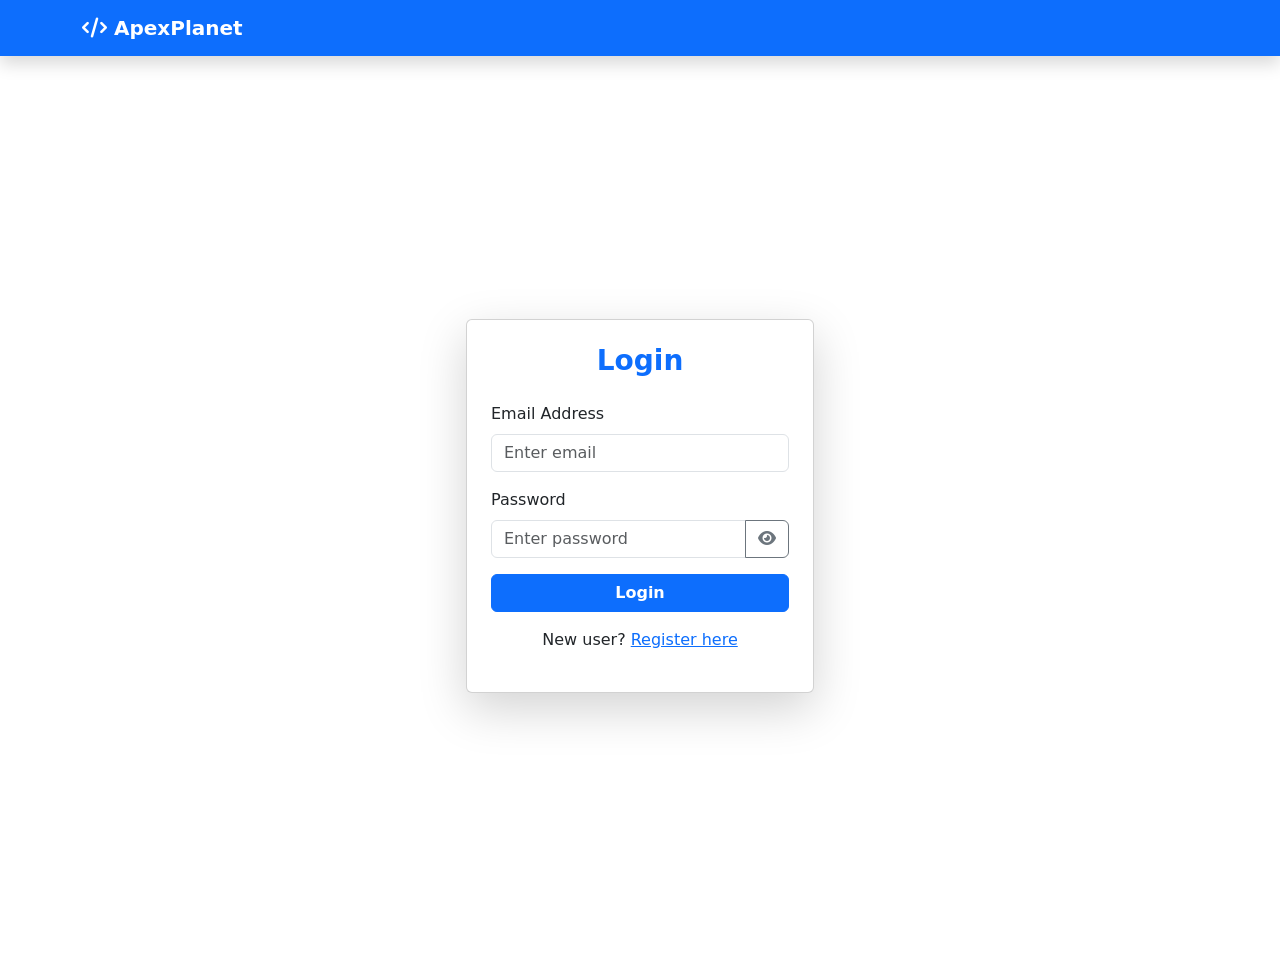
==== index.html @ adca55aa "commit 1: Initial login page" ====
<!DOCTYPE html>
<html lang="en">
<head>
  <meta charset="UTF-8">
  <meta name="viewport" content="width=device-width, initial-scale=1.0">
  <title>Login - ApexPlanet Task 2</title>
  
  <!-- Bootstrap 5 -->
  <link href="https://cdn.jsdelivr.net/npm/bootstrap@5.3.3/dist/css/bootstrap.min.css" rel="stylesheet">
  <!-- Google Fonts -->
  <link href="https://fonts.googleapis.com/css2?family=Poppins:wght@400;600&display=swap" rel="stylesheet">
  <!-- Font Awesome Icons -->
  <link rel="stylesheet" href="https://cdnjs.cloudflare.com/ajax/libs/font-awesome/6.5.1/css/all.min.css">
  <!-- Custom CSS -->
  <link rel="stylesheet" href="css/style.css">
</head>
<body>

  <!-- Navbar - Bootstrap Component -->
  <nav class="navbar navbar-expand-lg navbar-dark bg-primary shadow">
    <div class="container">
      <a class="navbar-brand fw-bold" href="#"><i class="fa fa-code"></i> ApexPlanet</a>
    </div>
  </nav>

  <!-- Login Card - Center me -->
  <div class="container d-flex justify-content-center align-items-center min-vh-100">
    <div class="row w-100">
      <div class="col-12 col-md-6 col-lg-4 mx-auto">
        <div class="card shadow-lg p-4 animate-card">
          <h3 class="text-center mb-4 text-primary fw-bold">Login</h3>
          
          <form id="loginForm">
            <div class="mb-3">
              <label class="form-label">Email Address</label>
              <input type="email" id="loginEmail" class="form-control" placeholder="Enter email" required>
              <small class="text-danger" id="emailError"></small>
            </div>

            <div class="mb-3">
              <label class="form-label">Password</label>
              <div class="input-group">
                <input type="password" id="loginPassword" class="form-control" placeholder="Enter password" required>
                <button class="btn btn-outline-secondary" type="button" id="togglePass">
                  <i class="fa fa-eye"></i>
                </button>
              </div>
            </div>

            <button type="submit" class="btn btn-primary w-100 fw-bold">Login</button>
            <p class="text-center mt-3">New user? <a href="register.html">Register here</a></p>
          </form>
        </div>
      </div>
    </div>
  </div>

  <!-- JS Files -->
  <script src="js/script.js"></script>
  <script src="https://cdn.jsdelivr.net/npm/bootstrap@5.3.3/dist/js/bootstrap.bundle.min.js"></script>
</body>
</html>
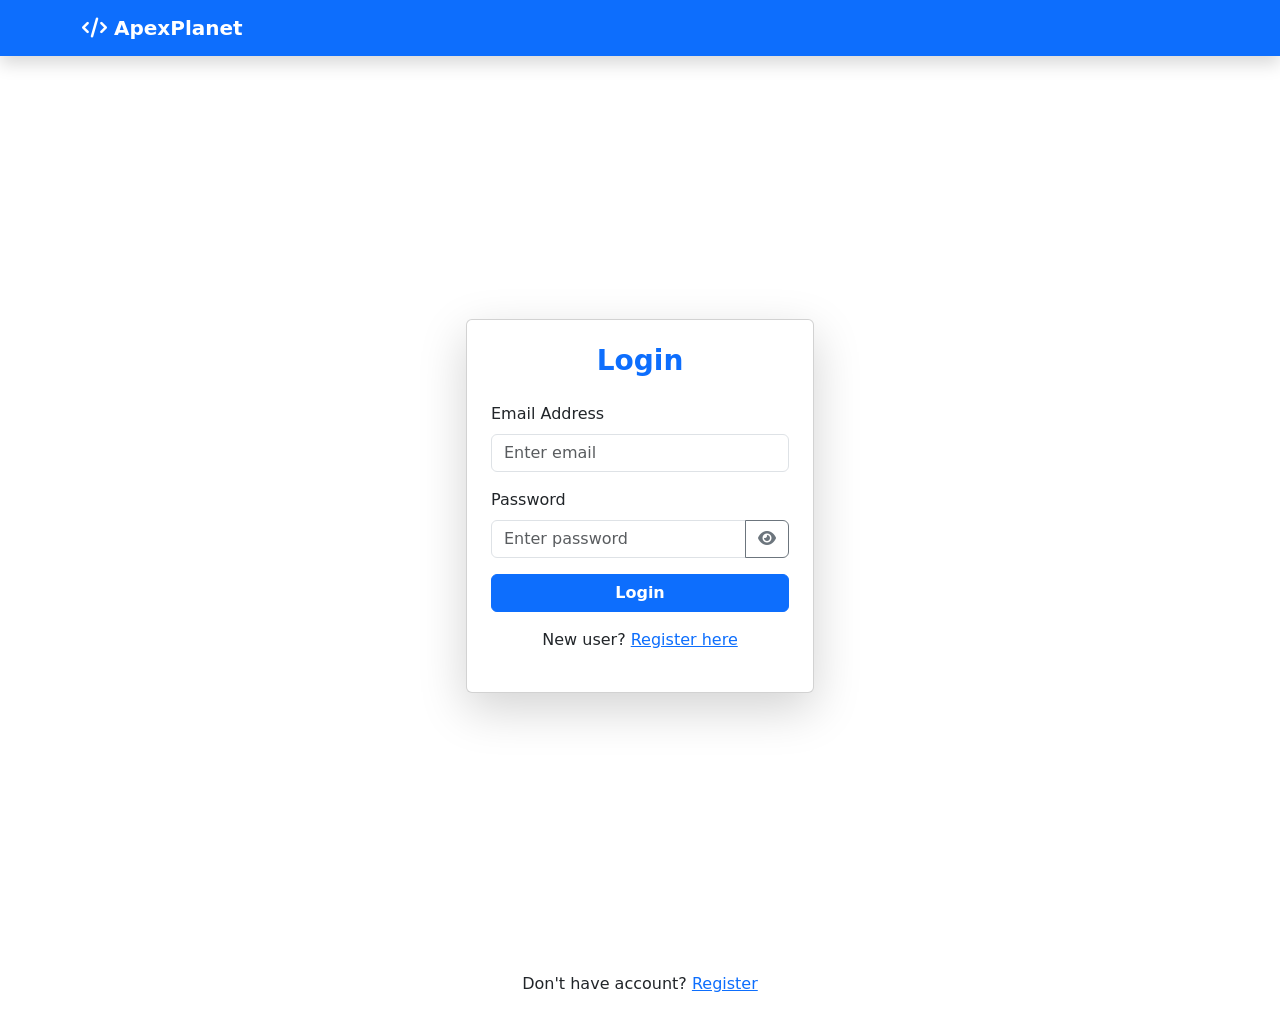
==== commit f1b7c433: "Add Bootstrap" ====
--- a/index.html
+++ b/index.html
@@ -13,6 +13,7 @@
   <link rel="stylesheet" href="https://cdnjs.cloudflare.com/ajax/libs/font-awesome/6.5.1/css/all.min.css">
   <!-- Custom CSS -->
   <link rel="stylesheet" href="css/style.css">
+  <link href="https://cdn.jsdelivr.net/npm/bootstrap@5.3.3/dist/css/bootstrap.min.css" rel="stylesheet">
 </head>
 <body>
 
@@ -54,6 +55,8 @@
       </div>
     </div>
   </div>
+    <p class="text-center mt-3">Don't have account? <a href="register.html">Register</a></p>
+
 
   <!-- JS Files -->
   <script src="js/script.js"></script>
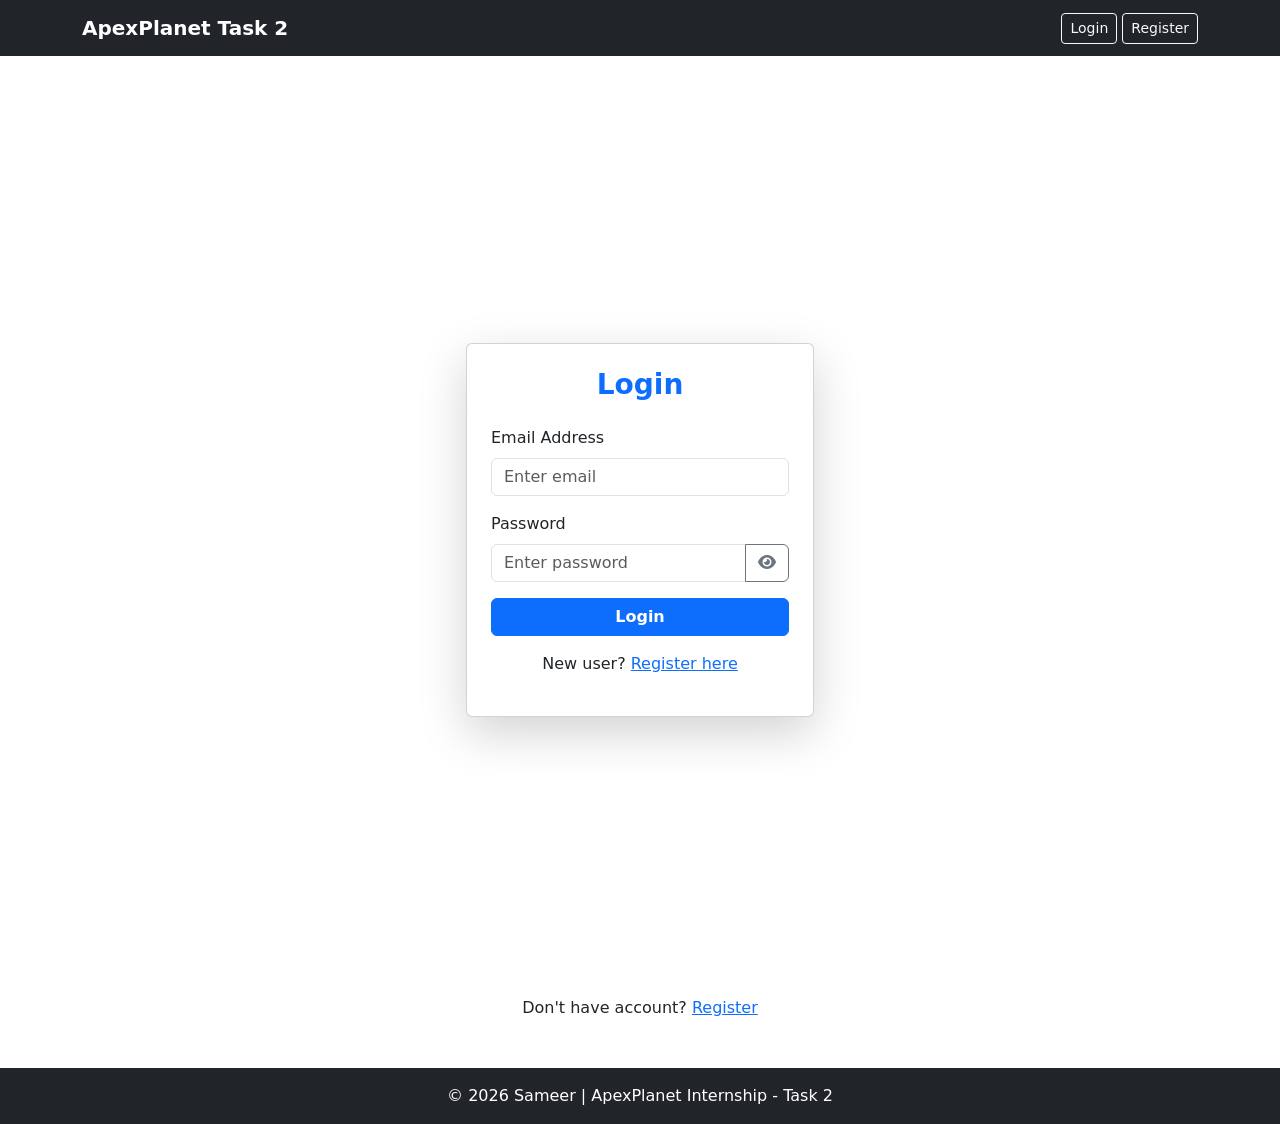
==== commit 51c27d3c: "Add nav bar and validation" ====
--- a/index.html
+++ b/index.html
@@ -18,11 +18,16 @@
 <body>
 
   <!-- Navbar - Bootstrap Component -->
-  <nav class="navbar navbar-expand-lg navbar-dark bg-primary shadow">
-    <div class="container">
-      <a class="navbar-brand fw-bold" href="#"><i class="fa fa-code"></i> ApexPlanet</a>
+  <!-- Navbar -->
+<nav class="navbar navbar-dark bg-dark mb-4">
+  <div class="container">
+    <a class="navbar-brand fw-bold" href="index.html">ApexPlanet Task 2</a>
+    <div>
+      <a class="btn btn-outline-light btn-sm" href="index.html">Login</a>
+      <a class="btn btn-outline-light btn-sm" href="register.html">Register</a>
     </div>
-  </nav>
+  </div>
+</nav>
 
   <!-- Login Card - Center me -->
   <div class="container d-flex justify-content-center align-items-center min-vh-100">
@@ -57,9 +62,14 @@
   </div>
     <p class="text-center mt-3">Don't have account? <a href="register.html">Register</a></p>
 
+    <!-- Footer -->
+<footer class="bg-dark text-white text-center py-3 mt-5">
+  <p class="mb-0">© 2026 Sameer | ApexPlanet Internship - Task 2</p>
+</footer>
+
 
   <!-- JS Files -->
-  <script src="js/script.js"></script>
+  <script src="script.js"></script>
   <script src="https://cdn.jsdelivr.net/npm/bootstrap@5.3.3/dist/js/bootstrap.bundle.min.js"></script>
 </body>
 </html>
